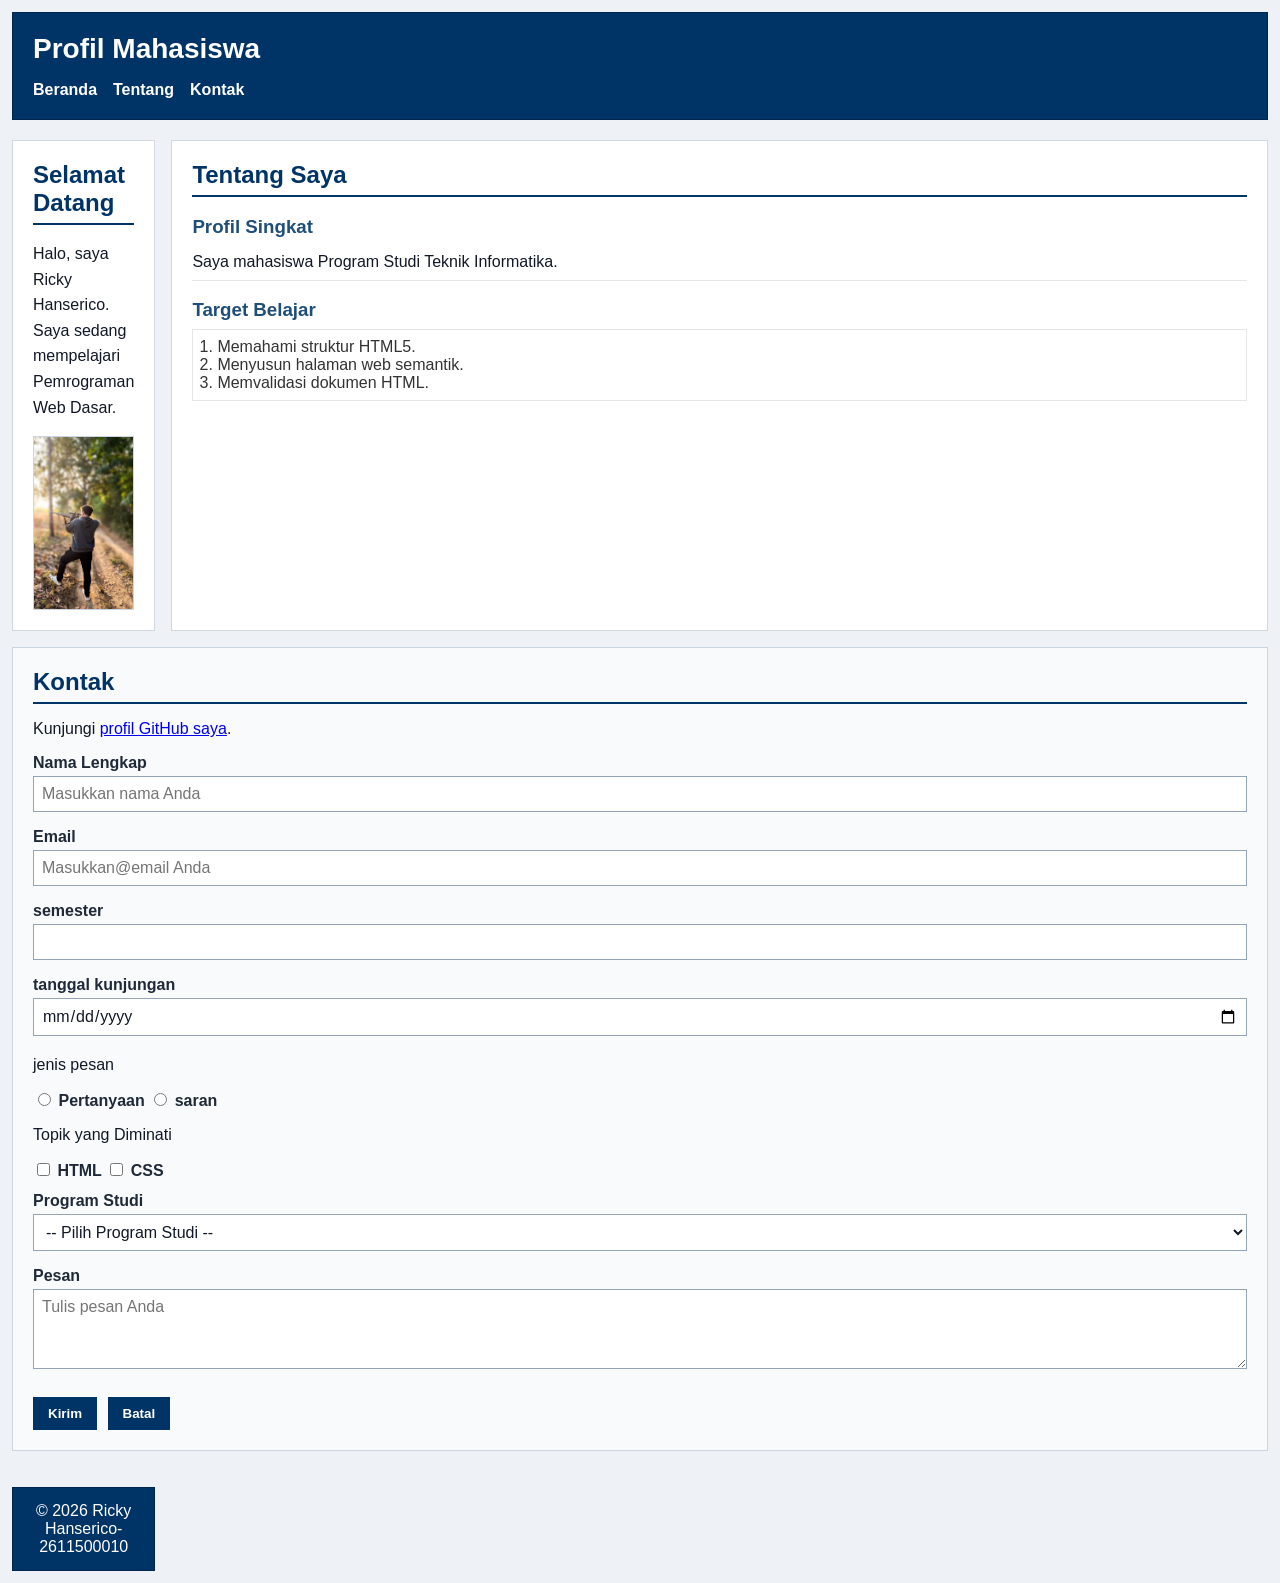
==== pertemuan-04/index.html @ 5735d01f "Terapkan desain web responsif P4" ====
<!DOCTYPE html>
<html lang="id">
<head>
    <meta charset="UTF-8">
    <meta name="viewport" content="width=device-width, initial-scale=1.0">
    <title>Profil Mahasiswa</title>
    <link rel="stylesheet" href="style.css">
</head>
<body>
    <header>
        <h1>Profil Mahasiswa</h1>
        <nav>
            <ul>
                <li><a href="#home">Beranda</a></li>
                <li><a href="#about">Tentang</a></li>
                <li><a href="#contact">Kontak</a></li>
            </ul>
        </nav>
    </header>

     <main>
            <section id="home">
            <h2>Selamat Datang</h2>
            <p>Halo, saya Ricky Hanserico. Saya sedang mempelajari Pemrograman Web Dasar.</p>
            <img src="img/foto-profil.jpg" alt="Foto Profil" width="200">
        </section>

        <section id="about">
            <h2>Tentang Saya</h2>
            <article>
                <h3>Profil Singkat</h3>
                <p>Saya mahasiswa Program Studi Teknik Informatika.</p>

                <h3>Target Belajar</h3>
                <ol>
                    <li>Memahami struktur HTML5.</li>
                    <li>Menyusun halaman web semantik.</li>
                    <li>Memvalidasi dokumen HTML.</li>
                </ol>
            </article>
        </section>

        <section id="contact">
            <h2>Kontak</h2>
            <p>Kunjungi <a href="https://github.com/zyrvenric">profil GitHub saya</a>.</p>

            <form action="index.html" method="get"></form>
                <div class="form-group">
                    <label for="nama">Nama Lengkap</label><br>
                    <input class="input-form"
                            type="text"
                            id="nama"
                            name="nama"
                            placeholder="Masukkan nama Anda"
                            minlength="3"
                            maxlength="50"
                            required>
                </div>

                <div class="form-group">
                    <label for="email">Email</label><br>
                    <input class="input-form"
                            type="email"
                            id="email"
                            name="email"
                            placeholder="Masukkan@email Anda"
                            required>
                </div>

                <div class="form-group">
                    <label for="semester">semester</label><br>
                    <input class="input-form"
                            type="number"
                            id="semester"
                            name="semester"
                            min="1"
                            max="14"
                            required>
                </div>

                <div class="form-group">
                    <label for="tanggal">tanggal kunjungan</label><br>
                    <input class="input-form"
                            type="date"
                            id="tanggal"
                            name="tanggal"
                            required>
                </div>

                <div class="form-group">
                    <p>jenis pesan</p>
                    <input type="radio" id="pertanyaan" name="jenis_pesan" value="pertanyaan" required>
                    <label for="pertanyaan">Pertanyaan</label>
                    <input type="radio" id="saran" name="jenis_pesan" value="saran" required>
                    <label for="saran">saran</label>
                </div>

                <div class="form-group">
                    <p>Topik yang Diminati</p>
                    <input type="checkbox" id="minat-html" name="minat" value="HTML">
                    <label for="minat-html">HTML</label>
                    <input type="checkbox" id="minat-css" name="minat" value="CSS">
                    <label for="minat-css">CSS</label>
                </div>

                <div class="form-group">
                    <label for="prodi">Program Studi</label><br>
                    <select class="input-form" id="prodi" name="prodi" required>
                        <option value="">-- Pilih Program Studi --</option>
                        <option value="SI">Sistem Informasi</option>
                        <option value="TI">Teknik Informatika</option>
                    </select>
                </div>
            <div class="form-group">
                <label for="pesan">Pesan</label><br>
                <textarea class="input-form"
                            id="pesan"
                            name="pesan"
                            maxlength="300"
                            placeholder="Tulis pesan Anda"
                            required></textarea>

            </div>
            <button type="submit">Kirim</button>
            <button type="reset">Batal</button>
        </form>
    </section>

    <footer>
        <p>&copy; 2026 Ricky Hanserico-2611500010</p>
    </footer>
</body>
</html>
---- pertemuan-04/style.css ----
* {
  box-sizing: border-box;
}

body {
  margin: 0;
  padding: 12px;
  font-family: Arial, sans-serif;
  color: #111827;
  background-color: #eef2f7;
}

header {
  background-color: #003366;
  color: #ffffff;
  padding: 20px;
  margin-bottom: 20px;
  border: 1px solid #00264d;
}

header h1 {
  margin: 0 0 16px;
  font-size: 28px;
}

nav ul {
  display: flex;
  flex-direction: column;
  justify-content: flex-start;
  align-items: flex-start;
  gap: 8px;
  margin: 0;
  padding: 0;
  list-style: none;
}

nav a {
  color: #ffffff;
  font-weight: bold;
  text-decoration: none;
}

main {
  display: grid;
  grid-template-columns: 1fr;
  gap: 16px;
}

section {
  width: 100%;
}

#home {
  background-color: #ffffff;
  border: 1px solid #d0d7de;
  padding: 20px;
  margin: 0;
}

#home h2 {
  color: #003366;
  border-bottom: 2px solid #003366;
  padding-bottom: 6px;
  margin-top: 0;
  margin-bottom: 16px;
}

#home p {
  line-height: 1.6;
  margin: 0 0 16px;
}

#home img {
  display: block;
  width: 240px;
  max-width: 100%;
  height: auto;
  border: 1px solid #cbd5e1;
}

#about {
  background-color: #ffffff;
  border: 1px solid #d0d7de;
  padding: 20px;
  margin: 0;
  font-family: Arial, sans-serif;
}

#about h2 {
  color: #003366;
  border-bottom: 2px solid #003366;
  padding-bottom: 6px;
  margin-top: 0;
  margin-bottom: 16px;
}

#about h3 {
  color: #1f4e78;
  margin-bottom: 6px;
}

#about p {
  line-height: 1.5;
  margin: 6px 0;
  padding: 6px 0;
  border-bottom: 1px solid #e6e6e6;
}

#about ol {
  color: #333333;
  margin: 8px 0;
  padding: 8px 24px;
  border: 1px solid #e6e6e6;
}

#contact {
  background-color: #f8fafc;
  border: 1px solid #cbd5e1;
  padding: 20px;
  margin: 0;
  font-family: Arial, sans-serif;
}

#contact h2 {
  color: #003366;
  border-bottom: 2px solid #003366;
  padding-bottom: 6px;
  margin-top: 0;
  margin-bottom: 16px;
}

.form-group {
  margin: 12px 0;
}

#contact label {
  color: #1f2937;
  font-weight: bold;
}

.input-form {
  width: 100%;
  max-width: 100%;
  background-color: #ffffff;
  color: #111827;
  font-family: Arial, sans-serif;
  font-size: 16px;
  padding: 8px;
  margin: 4px 0;
  border: 1px solid #94a3b8;
}

#contact textarea {
  min-height: 80px;
  resize: vertical;
}

#contact button {
  background-color: #003366;
  color: #ffffff;
  font-weight: bold;
  padding: 8px 14px;
  margin: 8px 6px 0 0;
  border: 1px solid #003366;
  cursor: pointer;
}

footer {
  background-color: #003366;
  color: #ffffff;
  text-align: center;
  padding: 14px 20px;
  margin-top: 20px;
  border: 1px solid #00264d;
}

footer p {
  margin: 0;
}

@media (min-width: 768px) {
  main {
    grid-template-columns: 0fr 1fr;
  }

  nav ul {
    flex-direction: row;
    justify-content: flex-start;
    align-items: center;
    gap: 16px;
  }

  #contact {
    grid-column: 1 / -1;
  }
}
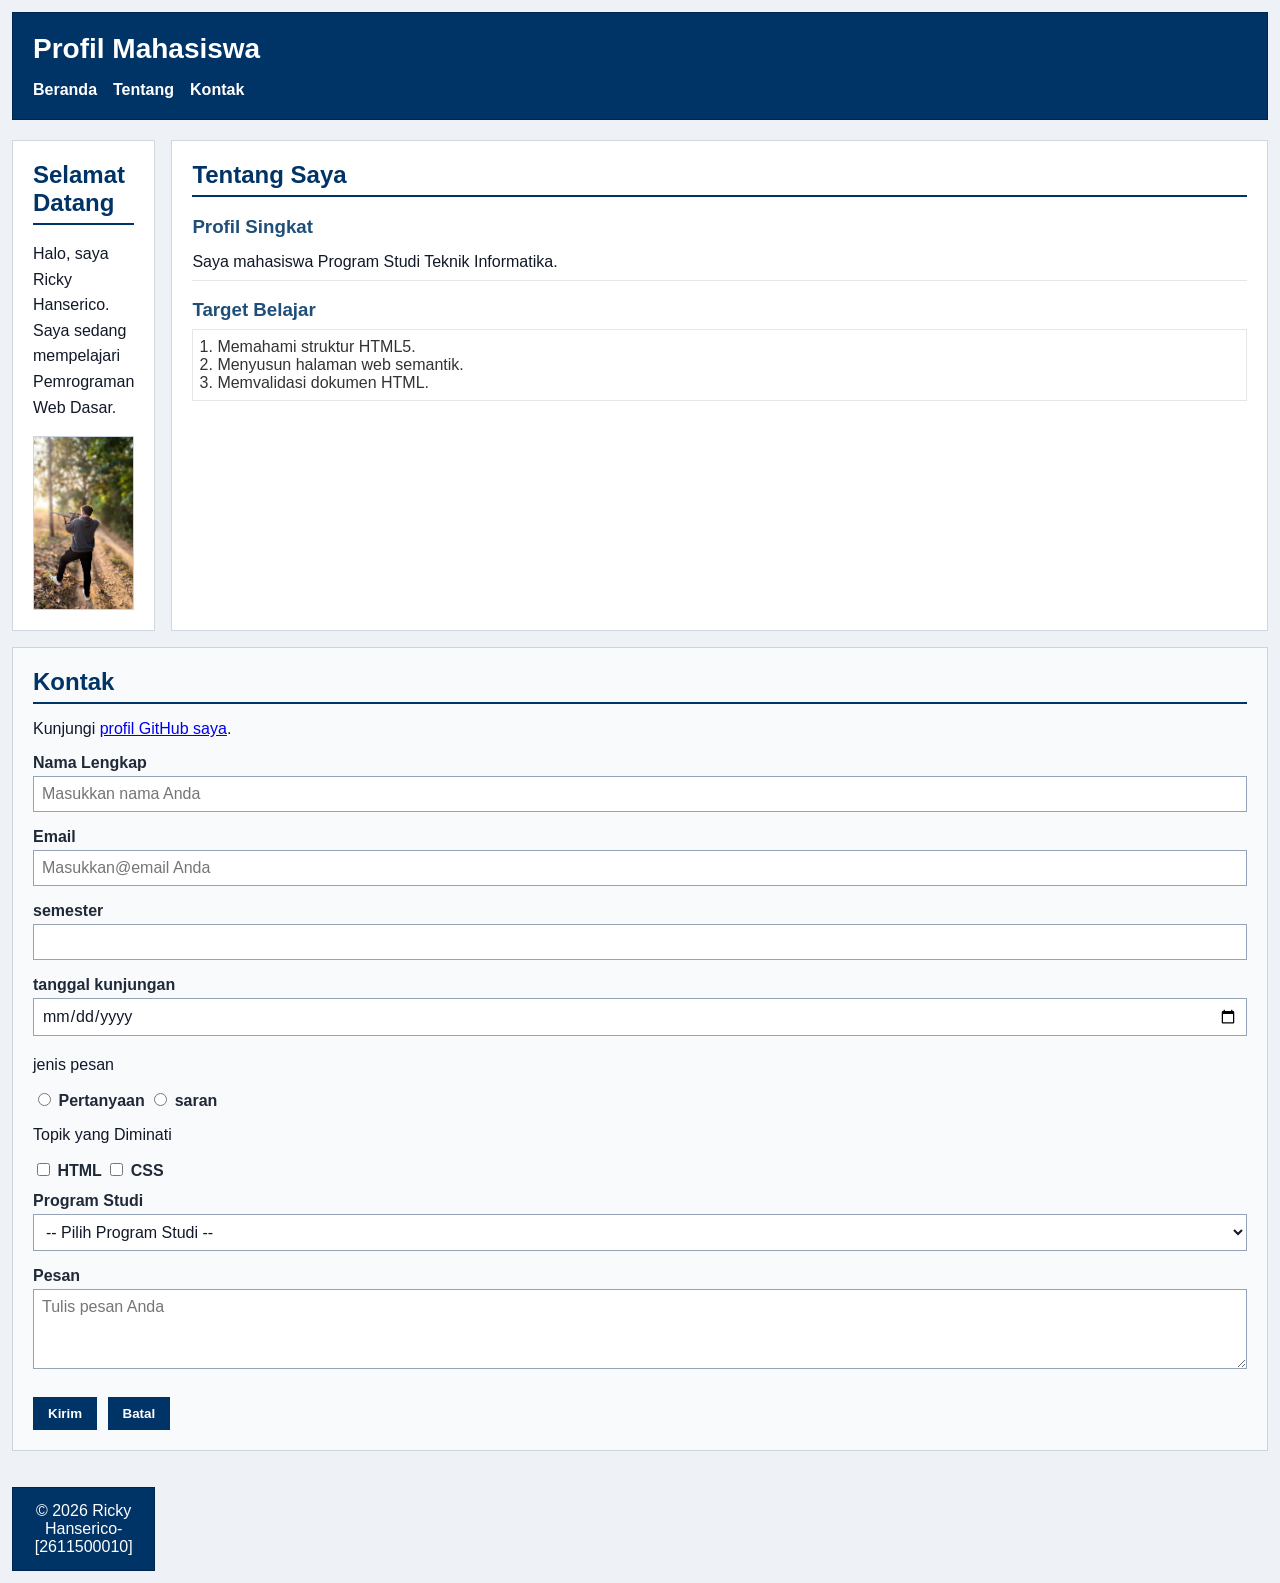
==== commit 7dc51b8d: "Pisahkan CSS dari HTML Pada P4" ====
--- a/pertemuan-04/index.html
+++ b/pertemuan-04/index.html
@@ -127,7 +127,7 @@
     </section>
 
     <footer>
-        <p>&copy; 2026 Ricky Hanserico-2611500010</p>
+        <p>&copy; 2026 Ricky Hanserico-[2611500010]</p>
     </footer>
 </body>
 </html>
